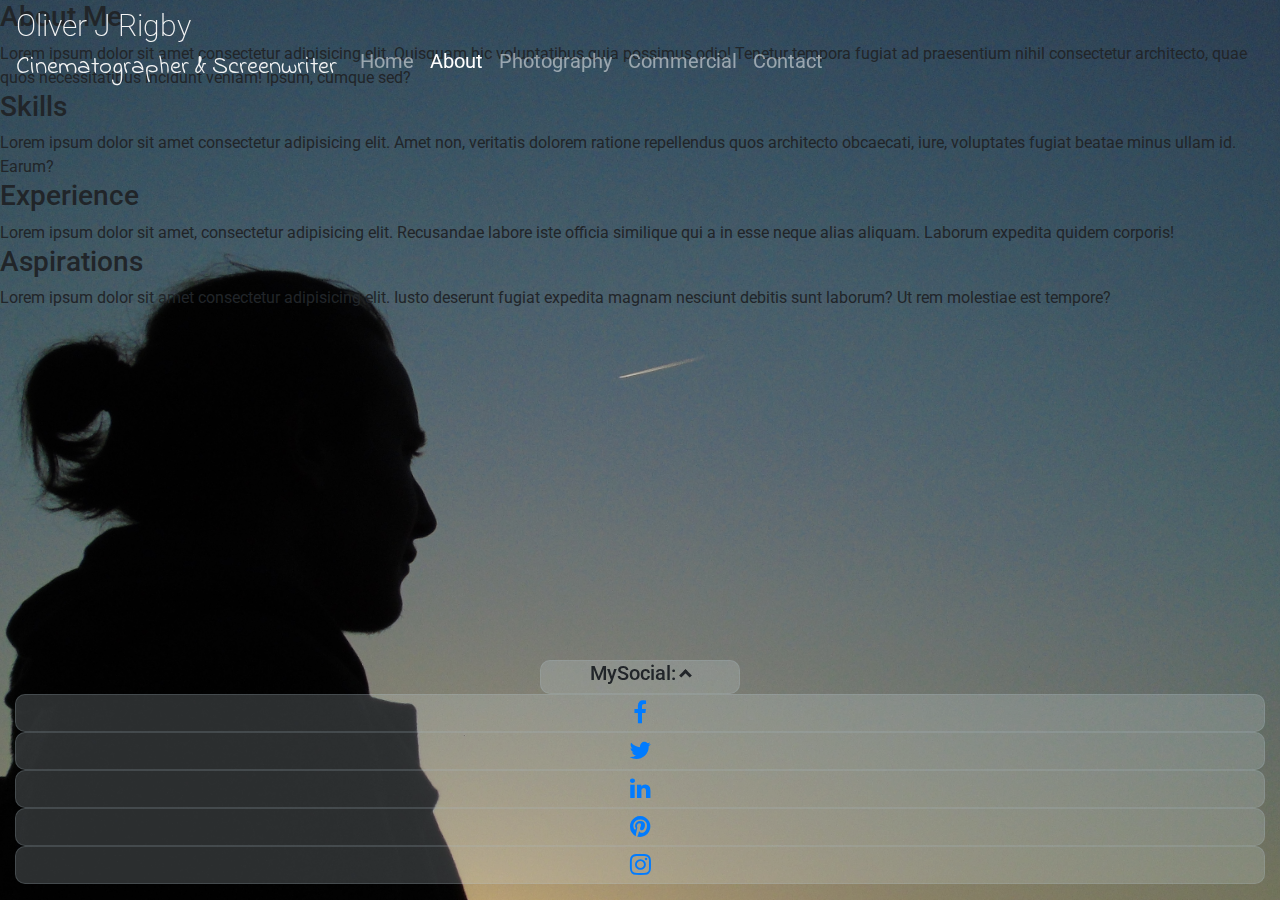
==== about.html @ 8fdbf04d "Added about page" ====
<!DOCTYPE html>
<html lang="en">

<head>
    <meta charset="UTF-8">
    <meta name="viewport" content="width=device-width, initial-scale=1, shrink-to-fit=no">
    <meta http-equiv="X-UA-Compatible" content="ie=edge">
    <link rel="stylesheet" href="https://stackpath.bootstrapcdn.com/bootstrap/4.3.1/css/bootstrap.min.css" type="text/css" />
    <link rel="stylesheet" href="https://stackpath.bootstrapcdn.com/font-awesome/4.7.0/css/font-awesome.min.css" type="text/css" />
    <link rel="stylesheet" href="/Assets/css/style.css" type="text/css" />
    <title>Oliver J Rigby</title>
</head>

<body class="body-home">
    <div class=" ">
        <header class="container-header">
            <nav class="navbar fixed-top navbar-expand-lg navbar-dark">
                <a class="title" href="index.html">
                    <span class="title">
                        <h1 class="name">Oliver J Rigby</h1>
                        <h2 class="job-title">Cinematographer & Screenwriter</h2>
                    </span>
                </a>
                <button class="navbar-toggler" id="menu-button" type="button" data-toggle="collapse" data-target="#navbarSupportedContent" aria-controls="navbarSupportedContent" aria-expanded="false" aria-label="Toggle navigation">
                    <span class="navbar-toggler-icon"></span>
                </button>
                <div class="collapse navbar-collapse" id="navbarSupportedContent">
                    <ul id="nav" class="navbar-nav mr-auto">
                        <li class="nav-item">
                            <a class="nav-link" href="index.html">Home</a>
                        </li>
                        <li class="nav-item active">
                            <a class="nav-link" href="about.html">About<span class="sr-only">(current)</span></a>
                        </li>
                        <li class="nav-item">
                            <a class="nav-link" href="photography.html">Photography</a>
                        </li>
                        <li class="nav-item">
                            <a class="nav-link" href="commercial.html">Commercial</a>
                        </li>
                        <li class="nav-item">
                            <a class="nav-link" href="contact.html">Contact</a>
                        </li>
                    </ul>
                </div>
            </div>
        </header>
        <main>
            <div class="aboutpage-content">
                <div class="about-me-heading"><h3>About Me</h3></div>
                <div class="about-me-content">Lorem ipsum dolor sit amet consectetur adipisicing elit. Quisquam hic voluptatibus quia possimus odio! Tenetur tempora fugiat ad praesentium nihil consectetur architecto, quae quos necessitatibus incidunt veniam! Ipsum, cumque sed?</div>
                <div class="about-me-heading"><h3>Skills</h3></div>
                <div class="about-me-content">Lorem ipsum dolor sit amet consectetur adipisicing elit. Amet non, veritatis dolorem ratione repellendus quos architecto obcaecati, iure, voluptates fugiat beatae minus ullam id. Earum?</div>
                <div class="about-me-heading"><h3>Experience</h3></div>
                <div class="about-me-content">Lorem ipsum dolor sit amet, consectetur adipisicing elit. Recusandae labore iste officia similique qui a in esse neque alias aliquam. Laborum expedita quidem corporis!</div>
                <div class="about-me-heading"><h3>Aspirations</h3></div>
                <div class="about-me-content" id="aspirations-content">Lorem ipsum dolor sit amet consectetur adipisicing elit. Iusto deserunt fugiat expedita magnam nesciunt debitis sunt laborum? Ut rem molestiae est tempore?</div>
            </div>
        </main>
        <footer class="fixed-bottom container-fluid">
            <div class="row">
            </div>
                <div class="footer">
                    <div class="my-social"><h5 class="social-heading">MySocial: <i class="arrow up"></i></h5></div>
                        <ul class=" footer-links">
                            <div class="social-btn">
                                <a target="_blank" href="#">
                                    <li class="footer-link-facebook"><i class="fa fa-facebook"></i></li>
                                </a>
                            </div>
                            <div class="social-btn">
                            <a target="_blank" href="#">
                                <li class="footer-link-twitter"><i class="fa fa-twitter"></i></li>
                            </a>
                            </div>
                            <div class="social-btn">
                                <a target="_blank" href="#">
                                    <li class="footer-link-linkedin"><i class="fa fa-linkedin"></i></li>
                                </a>
                            </div>
                            <div class="social-btn">    
                                <a target="_blank" href="#">
                                    <li class="footer-link-pinterest"><i class="fa fa-pinterest"></i></li>
                                </a>
                            </div>
                            <div class="social-btn">    
                                <a target="_blank" href="#">
                                    <li class="footer-link-instagram"><i class="fa fa-instagram"></i></li>
                                </a>
                            </div>
                        </ul>

                </div>
            </div>

        </footer>
    </div>
    <script src="https://code.jquery.com/jquery-3.4.1.min.js" integrity="sha256-CSXorXvZcTkaix6Yvo6HppcZGetbYMGWSFlBw8HfCJo=" crossorigin="anonymous"></script    <script src="https://cdnjs.cloudflare.com/ajax/libs/popper.js/1.14.7/umd/popper.min.js" integrity="sha384-UO2eT0CpHqdSJQ6hJty5KVphtPhzWj9WO1clHTMGa3JDZwrnQq4sF86dIHNDz0W1" crossorigin="anonymous"></script>
    <script src="https://stackpath.bootstrapcdn.com/bootstrap/4.3.1/js/bootstrap.min.js" integrity="sha384-JjSmVgyd0p3pXB1rRibZUAYoIIy6OrQ6VrjIEaFf/nJGzIxFDsf4x0xIM+B07jRM" crossorigin="anonymous"></script>
    <script src="/Assets/js/script.js"></script>
</body>

</html>
---- Assets/css/style.css ----
@import url('https://fonts.googleapis.com/css?family=Indie+Flower|Roboto:100,200,300,400,500,600,700');


/* Layout */


/*----------------------------Heading*/
    
.navbar {
    padding-right: 2rem;
}

.navbar-toggler-icon {
    width: 2.5em;
    height: 2.5em;
}

.nav-link {
    font-size: 20px;
}

.fixed-top {
    position: fixed;
    top: 0;
    right: 0;
    left: 0;
    z-index: 1030;
}

.title {
    padding-left: 0px;
    padding-right: 15px;
    max-width: 55vw;
    background-color: transparent;
    color: #f5f5f5;
    text-decoration: none;
}

.name {
    font-family: 'Roboto', sans-serif;
    font-weight: 200;
    font-size: 30px;
}

.job-title {
    font-family: 'Indie Flower', cursive;
    font-size: 25px;
}

#menu-button {
    position:absolute;
     top:0;
     right:0;
     margin: 5px;
}

.menu-item {
    height: 120%;
    text-align: center;
    background-color: #999;
    color: #fafafa;
}

.menu-item a {
    width: 100%;
    text-decoration: none;
    color: #ffffff;
    height: 120px;
}

.menu-item span {
    display: block;
    width: 100%;
    padding-top: 20px;
    padding-bottom: 20px;
    text-align: center;
    text-transform: uppercase;
    font-size: 14px;
    font-family: 'Roboto', sans-serif;
    font-weight: 300;
    letter-spacing: 2px;
    color: #fafafa;
}

.show {
    position: absolute;
    top: 50px;
    right: 0;
    padding: 3px;
}

.collapsing {
    position: absolute;
    top: 50px;
    right: 0;
    padding: 3px;
}


/* Footer */

.footer {
    text-align: center;
}

ul.footer-links {
    list-style-type: none;
    text-align: center;
    padding-inline-start: 0%;
    font-size: 1.5rem;
}

.my-social {
    background-color: rgb(216, 231, 236, 0.2);
    border: 1px rgb(171, 192, 199, 0.2) solid;
    border-radius: 10px;
    margin: 0 auto;
    width: 200px;
    transition: background-color 0.5s ease-in-out;
}

.my-social:hover {
    background-color: rgb(216, 231, 236, 1);
}

i.up {
    border: solid #212529;
    border-width: 0 3px 3px 0;
    display: inline-block;
    padding: 3px;
    transform: rotate(-135deg);
    -webkit-transform: rotate(-135deg);
    -webkit-transition: -webkit-transform .5s ease-in-out;
    -ms-transition: -ms-transform .5s ease-in-out;
    transition: transform .5s ease-in-out;
  }

  i.up.down {
    transform:rotate(45deg);
    -ms-transform:rotate(45deg);
    -webkit-transform:rotate(45deg);
}


 
.social-btn {
    background-color: rgb(216, 231, 236, 0.2);
    border: 1px rgb(171, 192, 199, 0.2) solid;
    border-radius: 10px;
    transition: background-color 0.5s ease-in-out;
}

.social-btn:hover {
    background-color: rgb(216, 231, 236, 1);
}

/*----------------------------Back ground*/

.body-home {
    background: url(/Assets/Images/People/Shadow.JPG) no-repeat center center fixed;
    -webkit-background-size: cover;
    -moz-background-size: cover;
    -o-background-size: cover;
    background-size: cover;

    display: flex;
    align-items: center;
}


/* Media queries */

/* Medium devices */
@media (min-width: 768px) {
    /*  */
}

/* Large devices */
@media (min-width: 992px) {
    /*  */
}
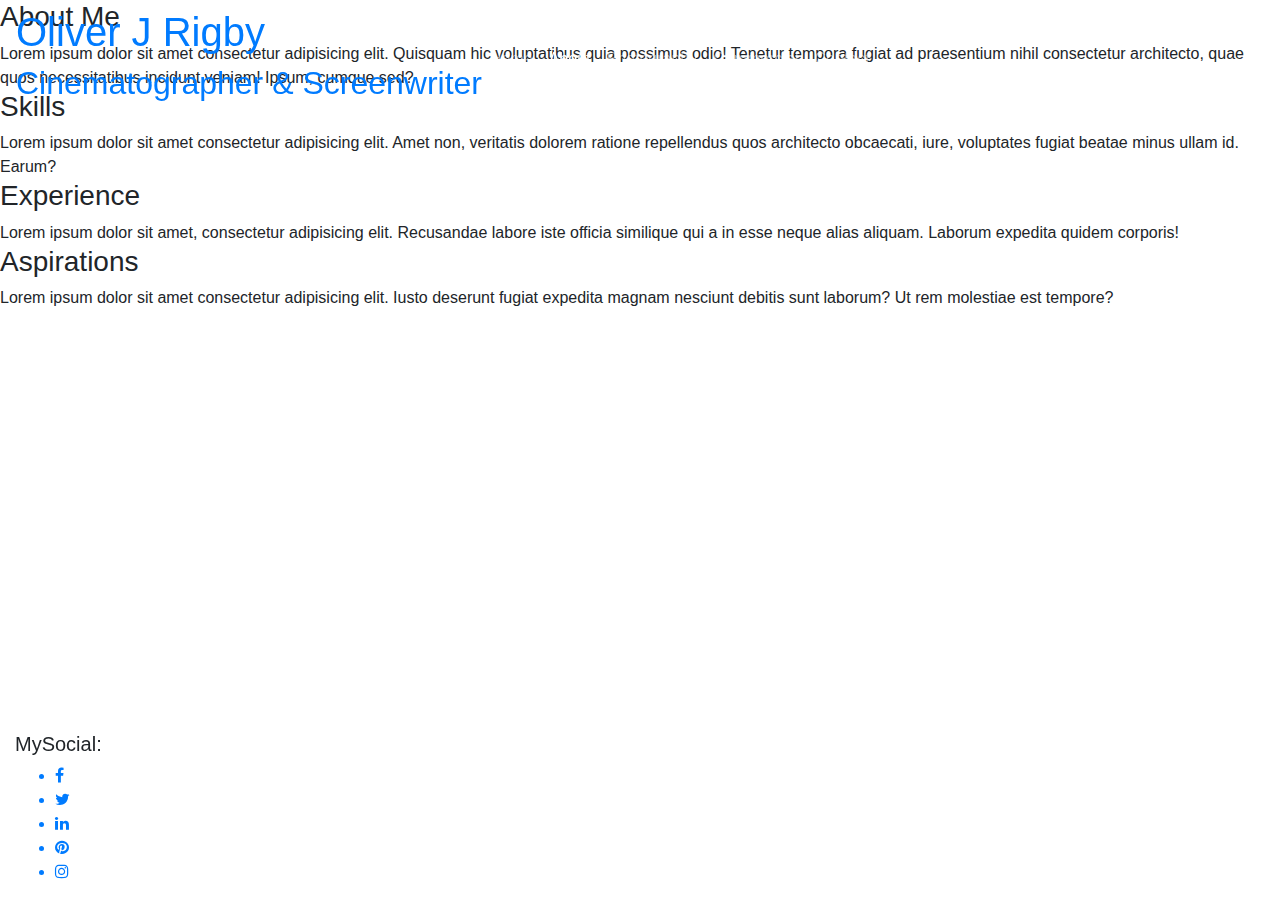
==== commit 72b29b43: "Added type class to script src" ====
--- a/about.html
+++ b/about.html
@@ -7,7 +7,7 @@
     <meta http-equiv="X-UA-Compatible" content="ie=edge">
     <link rel="stylesheet" href="https://stackpath.bootstrapcdn.com/bootstrap/4.3.1/css/bootstrap.min.css" type="text/css" />
     <link rel="stylesheet" href="https://stackpath.bootstrapcdn.com/font-awesome/4.7.0/css/font-awesome.min.css" type="text/css" />
-    <link rel="stylesheet" href="/Assets/css/style.css" type="text/css" />
+    <link rel="stylesheet" href="assets/css/style.css" type="text/css" />
     <title>Oliver J Rigby</title>
 </head>
 
@@ -46,7 +46,7 @@
             </div>
         </header>
         <main>
-            <div class="aboutpage-content">
+            <div class="page-content">
                 <div class="about-me-heading"><h3>About Me</h3></div>
                 <div class="about-me-content">Lorem ipsum dolor sit amet consectetur adipisicing elit. Quisquam hic voluptatibus quia possimus odio! Tenetur tempora fugiat ad praesentium nihil consectetur architecto, quae quos necessitatibus incidunt veniam! Ipsum, cumque sed?</div>
                 <div class="about-me-heading"><h3>Skills</h3></div>
@@ -97,7 +97,7 @@
     </div>
     <script src="https://code.jquery.com/jquery-3.4.1.min.js" integrity="sha256-CSXorXvZcTkaix6Yvo6HppcZGetbYMGWSFlBw8HfCJo=" crossorigin="anonymous"></script    <script src="https://cdnjs.cloudflare.com/ajax/libs/popper.js/1.14.7/umd/popper.min.js" integrity="sha384-UO2eT0CpHqdSJQ6hJty5KVphtPhzWj9WO1clHTMGa3JDZwrnQq4sF86dIHNDz0W1" crossorigin="anonymous"></script>
     <script src="https://stackpath.bootstrapcdn.com/bootstrap/4.3.1/js/bootstrap.min.js" integrity="sha384-JjSmVgyd0p3pXB1rRibZUAYoIIy6OrQ6VrjIEaFf/nJGzIxFDsf4x0xIM+B07jRM" crossorigin="anonymous"></script>
-    <script src="/Assets/js/script.js"></script>
+    <script src="assets/js/script.js" type="text/javascript"></script>
 </body>
 
 </html>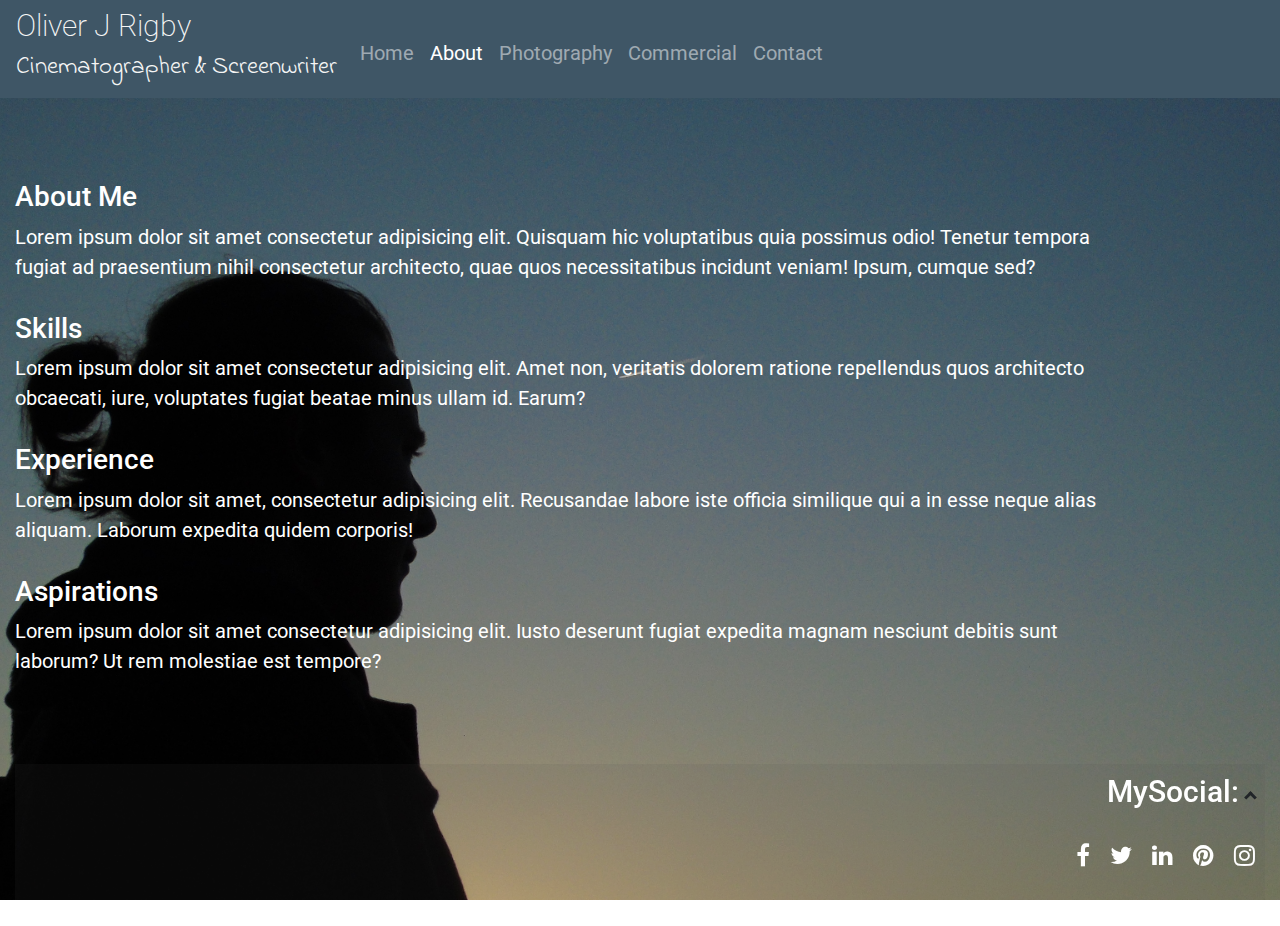
==== commit a92e6bd2: "Changed assets to Assets on style.css" ====
--- a/about.html
+++ b/about.html
@@ -7,7 +7,7 @@
     <meta http-equiv="X-UA-Compatible" content="ie=edge">
     <link rel="stylesheet" href="https://stackpath.bootstrapcdn.com/bootstrap/4.3.1/css/bootstrap.min.css" type="text/css" />
     <link rel="stylesheet" href="https://stackpath.bootstrapcdn.com/font-awesome/4.7.0/css/font-awesome.min.css" type="text/css" />
-    <link rel="stylesheet" href="assets/css/style.css" type="text/css" />
+    <link rel="stylesheet" href="Assets/css/style.css" type="text/css" />
     <title>Oliver J Rigby</title>
 </head>
 
@@ -97,7 +97,7 @@
     </div>
     <script src="https://code.jquery.com/jquery-3.4.1.min.js" integrity="sha256-CSXorXvZcTkaix6Yvo6HppcZGetbYMGWSFlBw8HfCJo=" crossorigin="anonymous"></script    <script src="https://cdnjs.cloudflare.com/ajax/libs/popper.js/1.14.7/umd/popper.min.js" integrity="sha384-UO2eT0CpHqdSJQ6hJty5KVphtPhzWj9WO1clHTMGa3JDZwrnQq4sF86dIHNDz0W1" crossorigin="anonymous"></script>
     <script src="https://stackpath.bootstrapcdn.com/bootstrap/4.3.1/js/bootstrap.min.js" integrity="sha384-JjSmVgyd0p3pXB1rRibZUAYoIIy6OrQ6VrjIEaFf/nJGzIxFDsf4x0xIM+B07jRM" crossorigin="anonymous"></script>
-    <script src="assets/js/script.js" type="text/javascript"></script>
+    <script src="Assets/js/script.js" type="text/javascript"></script>
 </body>
 
 </html>--- a/Assets/css/style.css
+++ b/Assets/css/style.css
@@ -0,0 +1,290 @@
+@import url('https://fonts.googleapis.com/css?family=Indie+Flower|Roboto:100,200,300,400,500,600,700');
+
+
+/*----------------------------Heading*/
+    
+.navbar {
+    padding-right: 2rem;
+    background-color: #3f5666;
+    line-height: 0.5;
+    padding-bottom: 0;
+}
+
+.navbar-toggler-icon {
+    width: 2.5em;
+    height: 2.5em;
+}
+
+.nav-link {
+    font-size: 20px;
+}
+
+.fixed-top {
+    position: fixed;
+    top: 0;
+    right: 0;
+    left: 0;
+    z-index: 1030;
+}
+
+.title {
+    padding-left: 0px;
+    padding-right: 15px;
+    max-width: 55vw;
+    background-color: transparent;
+    color: #f5f5f5;
+    text-decoration: none;
+}
+
+.name {
+    font-family: 'Roboto', sans-serif;
+    font-weight: 200;
+    font-size: 30px;
+}
+
+.job-title {
+    font-family: 'Indie Flower', cursive;
+    font-size: 25px;
+}
+
+#menu-button {
+    position:absolute;
+     top:0;
+     right:0;
+     margin: 5px;
+}
+
+.menu-item {
+    height: 120%;
+    text-align: center;
+    background-color: #999;
+    color: #fafafa;
+}
+
+.menu-item a {
+    width: 100%;
+    text-decoration: none;
+    color: #ffffff;
+    height: 120px;
+}
+
+.menu-item span {
+    display: block;
+    width: 100%;
+    padding-top: 20px;
+    padding-bottom: 20px;
+    text-align: center;
+    text-transform: uppercase;
+    font-size: 14px;
+    font-family: 'Roboto', sans-serif;
+    font-weight: 300;
+    letter-spacing: 2px;
+    color: #fafafa;
+}
+
+.show {
+    position: absolute;
+    top: 50px;
+    right: 0;
+    padding: 3px;
+}
+
+.collapsing {
+    position: absolute;
+    top: 50px;
+    right: 0;
+    padding: 3px;
+}
+
+
+/* Footer */
+
+.footer {
+    text-align: center;
+}
+
+ul.footer-links {
+    list-style-type: none;
+    text-align: center;
+    padding-inline-start: 0%;
+    font-size: 1.5rem;
+}
+
+.my-social {
+    background-color: rgb(216, 231, 236, 0.5);
+    border: 1px rgb(171, 192, 199, 0.5) solid;
+    border-radius: 10px;
+    margin: 0 auto;
+    width: 200px;
+    transition: background-color 0.5s ease-in-out;
+}
+
+.my-social:hover {
+    background-color: rgb(216, 231, 236, 1);
+}
+
+i.up {
+    border: solid #212529;
+    border-width: 0 3px 3px 0;
+    display: inline-block;
+    padding: 3px;
+    transform: rotate(-135deg);
+    -webkit-transform: rotate(-135deg);
+    -webkit-transition: -webkit-transform .5s ease-in-out;
+    -ms-transition: -ms-transform .5s ease-in-out;
+    transition: transform .5s ease-in-out;
+  }
+
+  i.up.down {
+    transform:rotate(45deg);
+    -ms-transform:rotate(45deg);
+    -webkit-transform:rotate(45deg);
+}
+
+
+ 
+.social-btn {
+    background-color: rgb(216, 231, 236, 0.5);
+    border: 1px rgb(171, 192, 199, 0.5) solid;
+    border-radius: 10px;
+    transition: background-color 0.5s ease-in-out;
+}
+
+.social-btn:hover {
+    background-color: rgb(216, 231, 236, 1);
+}
+
+
+/* About Page */
+
+.page-content {
+    margin-top: 150px;
+    margin-bottom: 250px;
+    margin-left: 15px;
+    margin-right: 150px;
+    color: #ffffff;
+}
+
+.about-me-heading {
+    font-family: 'Roboto', sans-serif;
+    padding-top: 30px;
+}
+
+.about-me-content {
+    font-family: 'Roboto', sans-serif;
+    font-size: 20px;
+}
+
+/* Photography Page */
+
+.gallery {
+    position: relative;
+    
+}
+
+.gallery img {
+    transition: 0.75s;
+    width: 150px;
+    height: 150px;
+    margin: 10px;
+    filter: grayscale(100%);
+}
+
+.gallery img:hover {
+    filter: grayscale(0%);
+    transform: scale(1.1);
+}
+
+/* Commercial Page */
+.video-button {
+    width: auto;
+    height: auto;
+    margin: 25px;
+    background-color: rgba(63, 64, 65, 0.8);
+    border-radius: 5px;
+}
+
+.video-button a {
+    color: black;
+}
+
+
+/*----------------------------Back ground*/
+
+.body-home {
+    background: url(/Assets/Images/People/Shadow.JPG) no-repeat center center fixed;
+    -webkit-background-size: cover;
+    -moz-background-size: cover;
+    -o-background-size: cover;
+    background-size: cover;
+
+    display: flex;
+    align-items: center;
+}
+
+
+/* Media queries */
+
+/* Medium devices */
+@media (min-width: 768px) {
+    /*  */
+}
+
+/* Large devices */
+@media (min-width: 992px) {
+    /* Footer */
+
+    .footer {
+        text-align: right;
+        width: 100%;
+        background-color: rgb(75, 75, 75, 0.1);
+    }
+
+    ul.footer-links {
+        display: inline-flex;
+        list-style-type: none;
+        text-align: right;
+        padding-inline-start: 0%;
+        font-size: 1.5rem;
+    }
+
+    .my-social {
+        color: #ffffff;
+        background-color: rgb(75, 75, 75, 0);
+        border: rgb(75, 75, 75, 0) none;
+        border-radius: 0px;
+        margin: auto;
+        width: auto;
+        padding: 10px;
+        transition: background-color 0.5s ease-in-out;
+    }
+
+    .social-heading {
+        font-size: 30px;
+    }
+
+    .my-social:hover {
+        background-color: rgb(75, 75, 75, 0);
+    }
+
+    .social-btn {
+        background-color: rgb(75, 75, 75, 0);
+        border: rgb(75, 75, 75, 0) none;
+        border-radius: 0px;
+        transition: background-color 0.5s ease-in-out;
+        padding: 10px;
+    }
+    
+    .social-btn:hover {
+        background-color: rgb(75, 75, 75, 0);
+    }
+
+    a {
+        color: #ffffff;
+    }
+
+    .fa:hover {
+        color: yellow;
+    }
+
+}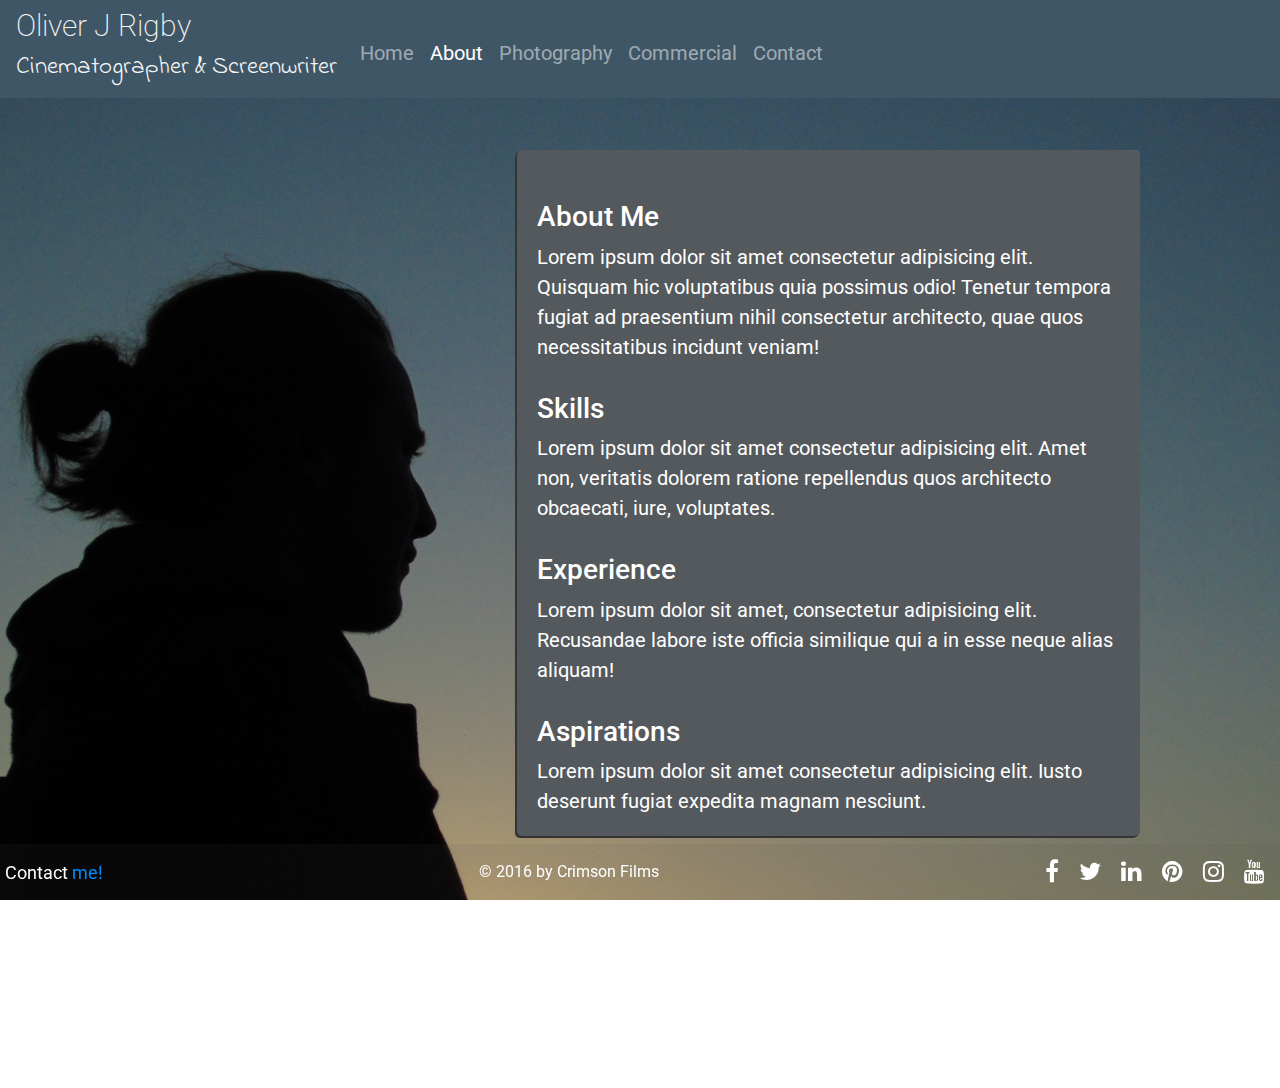
==== commit 0bd3db16: "Styled the text on the about page" ====
--- a/about.html
+++ b/about.html
@@ -12,92 +12,101 @@
 </head>
 
 <body class="body-home">
-    <div class=" ">
-        <header class="container-header">
-            <nav class="navbar fixed-top navbar-expand-lg navbar-dark">
-                <a class="title" href="index.html">
-                    <span class="title">
-                        <h1 class="name">Oliver J Rigby</h1>
-                        <h2 class="job-title">Cinematographer & Screenwriter</h2>
-                    </span>
-                </a>
-                <button class="navbar-toggler" id="menu-button" type="button" data-toggle="collapse" data-target="#navbarSupportedContent" aria-controls="navbarSupportedContent" aria-expanded="false" aria-label="Toggle navigation">
-                    <span class="navbar-toggler-icon"></span>
-                </button>
-                <div class="collapse navbar-collapse" id="navbarSupportedContent">
-                    <ul id="nav" class="navbar-nav mr-auto">
-                        <li class="nav-item">
-                            <a class="nav-link" href="index.html">Home</a>
-                        </li>
-                        <li class="nav-item active">
-                            <a class="nav-link" href="about.html">About<span class="sr-only">(current)</span></a>
-                        </li>
-                        <li class="nav-item">
-                            <a class="nav-link" href="photography.html">Photography</a>
-                        </li>
-                        <li class="nav-item">
-                            <a class="nav-link" href="commercial.html">Commercial</a>
-                        </li>
-                        <li class="nav-item">
-                            <a class="nav-link" href="contact.html">Contact</a>
-                        </li>
-                    </ul>
+    <header class="container-header">
+        <nav class="navbar fixed-top navbar-expand-lg navbar-dark">
+            <a class="title" href="index.html">
+                <span class="title">
+                    <h1 class="name">Oliver J Rigby</h1>
+                    <h2 class="job-title">Cinematographer & Screenwriter</h2>
+                </span>
+            </a>
+            <button class="navbar-toggler" id="menu-button" type="button" data-toggle="collapse" data-target="#navbarSupportedContent" aria-controls="navbarSupportedContent" aria-expanded="false" aria-label="Toggle navigation">
+                <span class="navbar-toggler-icon"></span>
+            </button>
+            <div class="collapse navbar-collapse" id="navbarSupportedContent">
+                <ul id="nav" class="navbar-nav mr-auto">
+                    <li class="nav-item">
+                        <a class="nav-link" href="index.html">Home</a>
+                    </li>
+                    <li class="nav-item active">
+                        <a class="nav-link" href="about.html">About<span class="sr-only">(current)</span></a>
+                    </li>
+                    <li class="nav-item">
+                        <a class="nav-link" href="photography.html">Photography</a>
+                    </li>
+                    <li class="nav-item">
+                        <a class="nav-link" href="commercial.html">Commercial</a>
+                    </li>
+                    <li class="nav-item">
+                        <a class="nav-link" href="contact.html">Contact</a>
+                    </li>
+                </ul>
+            </div>
+        </nav>
+    </header>
+
+    <main>
+        <div class="about-page">
+            <div class="aboutBoxShadow">
+                <div class="aboutBox">
+                     <div class="about-me-heading"><h3>About Me</h3></div>
+                     <div class="about-me-content">Lorem ipsum dolor sit amet consectetur adipisicing elit. Quisquam hic voluptatibus quia possimus odio! Tenetur tempora fugiat ad praesentium nihil consectetur architecto, quae quos necessitatibus incidunt veniam!</div>
+                     <div class="about-me-heading"><h3>Skills</h3></div>
+                     <div class="about-me-content">Lorem ipsum dolor sit amet consectetur adipisicing elit. Amet non, veritatis dolorem ratione repellendus quos architecto obcaecati, iure, voluptates.</div>
+                     <div class="about-me-heading"><h3>Experience</h3></div>
+                     <div class="about-me-content">Lorem ipsum dolor sit amet, consectetur adipisicing elit. Recusandae labore iste officia similique qui a in esse neque alias aliquam!</div>
+                     <div class="about-me-heading"><h3>Aspirations</h3></div>
+                     <div class="about-me-content" id="aspirations-content">Lorem ipsum dolor sit amet consectetur adipisicing elit. Iusto deserunt fugiat expedita magnam nesciunt.</div>
                 </div>
             </div>
-        </header>
-        <main>
-            <div class="page-content">
-                <div class="about-me-heading"><h3>About Me</h3></div>
-                <div class="about-me-content">Lorem ipsum dolor sit amet consectetur adipisicing elit. Quisquam hic voluptatibus quia possimus odio! Tenetur tempora fugiat ad praesentium nihil consectetur architecto, quae quos necessitatibus incidunt veniam! Ipsum, cumque sed?</div>
-                <div class="about-me-heading"><h3>Skills</h3></div>
-                <div class="about-me-content">Lorem ipsum dolor sit amet consectetur adipisicing elit. Amet non, veritatis dolorem ratione repellendus quos architecto obcaecati, iure, voluptates fugiat beatae minus ullam id. Earum?</div>
-                <div class="about-me-heading"><h3>Experience</h3></div>
-                <div class="about-me-content">Lorem ipsum dolor sit amet, consectetur adipisicing elit. Recusandae labore iste officia similique qui a in esse neque alias aliquam. Laborum expedita quidem corporis!</div>
-                <div class="about-me-heading"><h3>Aspirations</h3></div>
-                <div class="about-me-content" id="aspirations-content">Lorem ipsum dolor sit amet consectetur adipisicing elit. Iusto deserunt fugiat expedita magnam nesciunt debitis sunt laborum? Ut rem molestiae est tempore?</div>
+        </div>
+    </main>
+
+    <footer class="fixed-bottom">
+        <div class="footer">
+            <div class="my-social"><h5 class="social-heading">MySocial: <i class="arrow up"></i></h5></div>
+            <div class="footer-inline">
+                <div class="footer-contact-button">Contact <a class="me" href="contact.html">me!</a></div>
+                <div class="watermark">© 2016 by Crimson Films</div>
+                <ul class="footer-links">
+                    <div class="social-btn">
+                        <a target="_blank" href="#">
+                            <li class="footer-link-facebook"><i class="fa fa-facebook"></i></li>
+                        </a>
+                    </div>
+                    <div class="social-btn">
+                    <a target="_blank" href="#">
+                        <li class="footer-link-twitter"><i class="fa fa-twitter"></i></li>
+                    </a>
+                    </div>
+                    <div class="social-btn">
+                        <a target="_blank" href="#">
+                            <li class="footer-link-linkedin"><i class="fa fa-linkedin"></i></li>
+                        </a>
+                    </div>
+                    <div class="social-btn">    
+                        <a target="_blank" href="#">
+                            <li class="footer-link-pinterest"><i class="fa fa-pinterest"></i></li>
+                        </a>
+                    </div>
+                    <div class="social-btn">    
+                        <a target="_blank" href="#">
+                            <li class="footer-link-instagram"><i class="fa fa-instagram"></i></li>
+                        </a>
+                    </div>
+                    <div class="social-btn">    
+                        <a target="_blank" href="#">
+                            <li class="footer-link-youtube"><i class="fa fa-youtube"></i></li>
+                        </a>
+                    </div>
+                </ul>
             </div>
-        </main>
-        <footer class="fixed-bottom container-fluid">
-            <div class="row">
-            </div>
-                <div class="footer">
-                    <div class="my-social"><h5 class="social-heading">MySocial: <i class="arrow up"></i></h5></div>
-                        <ul class=" footer-links">
-                            <div class="social-btn">
-                                <a target="_blank" href="#">
-                                    <li class="footer-link-facebook"><i class="fa fa-facebook"></i></li>
-                                </a>
-                            </div>
-                            <div class="social-btn">
-                            <a target="_blank" href="#">
-                                <li class="footer-link-twitter"><i class="fa fa-twitter"></i></li>
-                            </a>
-                            </div>
-                            <div class="social-btn">
-                                <a target="_blank" href="#">
-                                    <li class="footer-link-linkedin"><i class="fa fa-linkedin"></i></li>
-                                </a>
-                            </div>
-                            <div class="social-btn">    
-                                <a target="_blank" href="#">
-                                    <li class="footer-link-pinterest"><i class="fa fa-pinterest"></i></li>
-                                </a>
-                            </div>
-                            <div class="social-btn">    
-                                <a target="_blank" href="#">
-                                    <li class="footer-link-instagram"><i class="fa fa-instagram"></i></li>
-                                </a>
-                            </div>
-                        </ul>
-
-                </div>
-            </div>
-
-        </footer>
-    </div>
+        </div>
+    </footer>
+    
     <script src="https://code.jquery.com/jquery-3.4.1.min.js" integrity="sha256-CSXorXvZcTkaix6Yvo6HppcZGetbYMGWSFlBw8HfCJo=" crossorigin="anonymous"></script    <script src="https://cdnjs.cloudflare.com/ajax/libs/popper.js/1.14.7/umd/popper.min.js" integrity="sha384-UO2eT0CpHqdSJQ6hJty5KVphtPhzWj9WO1clHTMGa3JDZwrnQq4sF86dIHNDz0W1" crossorigin="anonymous"></script>
     <script src="https://stackpath.bootstrapcdn.com/bootstrap/4.3.1/js/bootstrap.min.js" integrity="sha384-JjSmVgyd0p3pXB1rRibZUAYoIIy6OrQ6VrjIEaFf/nJGzIxFDsf4x0xIM+B07jRM" crossorigin="anonymous"></script>
     <script src="Assets/js/script.js" type="text/javascript"></script>
+
 </body>
-
 </html>--- a/Assets/css/style.css
+++ b/Assets/css/style.css
@@ -16,7 +16,12 @@
 }
 
 .nav-link {
+    background-color: #3f5666;
     font-size: 20px;
+}
+
+.navbar-nav .nav-link {
+    padding-left: 10px;
 }
 
 .fixed-top {
@@ -84,14 +89,14 @@
 
 .show {
     position: absolute;
-    top: 50px;
+    top: 80px;
     right: 0;
     padding: 3px;
 }
 
 .collapsing {
     position: absolute;
-    top: 50px;
+    top: 80px;
     right: 0;
     padding: 3px;
 }
@@ -103,7 +108,20 @@
     text-align: center;
 }
 
+.footer-contact-button {
+    display: none;
+}
+
+.watermark {
+    display: none;
+}
+
+.watermark-contact {
+    display: none;
+}
+
 ul.footer-links {
+    display: none;
     list-style-type: none;
     text-align: center;
     padding-inline-start: 0%;
@@ -111,16 +129,15 @@
 }
 
 .my-social {
-    background-color: rgb(216, 231, 236, 0.5);
+    background-color: rgba(195, 199, 201, 0.7);
     border: 1px rgb(171, 192, 199, 0.5) solid;
-    border-radius: 10px;
     margin: 0 auto;
-    width: 200px;
+    width: 100%;
     transition: background-color 0.5s ease-in-out;
 }
 
 .my-social:hover {
-    background-color: rgb(216, 231, 236, 1);
+    background-color: rgba(195, 199, 201, 1);
 }
 
 i.up {
@@ -144,9 +161,8 @@
 
  
 .social-btn {
-    background-color: rgb(216, 231, 236, 0.5);
+    background-color: rgba(195, 199, 201, 0.7);
     border: 1px rgb(171, 192, 199, 0.5) solid;
-    border-radius: 10px;
     transition: background-color 0.5s ease-in-out;
 }
 
@@ -157,29 +173,58 @@
 
 /* About Page */
 
-.page-content {
+.about-page {
     margin-top: 150px;
     margin-bottom: 250px;
     margin-left: 15px;
-    margin-right: 150px;
+    margin-right: 15px;
     color: #ffffff;
 }
 
+.aboutBox {
+    background-color: #5f676ebb;
+    width: 100%;
+    padding: 20px;
+    margin-left: auto;
+    margin-right: 0;
+    border-radius: 5px;
+}
+
+.aboutBoxShadow {
+    background-color: #353333;
+    width: 65%;
+    padding: 2px;
+    padding-right: 0;
+    padding-top: 0;
+    margin-left: auto;
+    margin-right: 10%;
+    border-radius: 8px;
+    border-bottom-left-radius: 5px;
+}
+
 .about-me-heading {
     font-family: 'Roboto', sans-serif;
     padding-top: 30px;
+    font-size: 26px;
 }
 
 .about-me-content {
     font-family: 'Roboto', sans-serif;
-    font-size: 20px;
+    font-size: 18px;
 }
 
 /* Photography Page */
+
+.photography-page {
+    margin-top: 180px;
+    margin-bottom: 250px;
+    margin-left: 15px;
+    margin-right: 15px;
+    color: #ffffff;
+}
 
 .gallery {
     position: relative;
-    
 }
 
 .gallery img {
@@ -196,10 +241,19 @@
 }
 
 /* Commercial Page */
+
+.commercial-page {
+    margin-top: 185px;
+    margin-bottom: 250px;
+    margin-left: 15px;
+    margin-right: 15px;
+    color: #ffffff;
+}
+
 .video-button {
     width: auto;
     height: auto;
-    margin: 25px;
+    margin: 50px;
     background-color: rgba(63, 64, 65, 0.8);
     border-radius: 5px;
 }
@@ -208,16 +262,30 @@
     color: black;
 }
 
+/* Contact Page */
+
+.contact-page {
+    margin-top: 170px;
+    margin-bottom: auto;
+    margin-left: 15px;
+    margin-right: 15px;
+    color: #ffffff;
+}
+
+.muted {
+    color: #adb5bd;
+}
+
+
 
 /*----------------------------Back ground*/
 
 .body-home {
-    background: url(/Assets/Images/People/Shadow.JPG) no-repeat center center fixed;
+    background: url(../Images/People/Shadow.JPG) no-repeat center center fixed;
     -webkit-background-size: cover;
     -moz-background-size: cover;
     -o-background-size: cover;
     background-size: cover;
-
     display: flex;
     align-items: center;
 }
@@ -228,10 +296,63 @@
 /* Medium devices */
 @media (min-width: 768px) {
     /*  */
+
+    .contact-page {
+        display: flex;
+        align-items: center;
+        width: 100vw;
+        margin-left: auto;
+        margin-right: auto;
+        color: #ffffff;
+    }
+
+    .about-me-heading {
+    font-family: 'Roboto', sans-serif;
+    padding-top: 30px;
+}
+
+.about-me-content {
+    font-family: 'Roboto', sans-serif;
+    font-size: 20px;
+}
+
+    form {
+        width: 50%;
+        margin-left: 25%;
+        margin-top: 10%;
+        margin-bottom: 10%;
+    }
+
+
 }
 
 /* Large devices */
 @media (min-width: 992px) {
+    
+    /* About Page */
+    .aboutBoxShadow {
+        background-color: #353333;
+        width: 50%;
+        padding: 2px;
+        padding-right: 0;
+        padding-top: 0;
+        margin-left: auto;
+        margin-right: 10%;
+        border-radius: 8px;
+        border-bottom-left-radius: 5px;
+    }
+
+
+
+    /* Contact Page */
+    form {
+        width: 30%;
+        margin-left: 35%;
+    }
+    
+    
+    
+    
     /* Footer */
 
     .footer {
@@ -239,32 +360,64 @@
         width: 100%;
         background-color: rgb(75, 75, 75, 0.1);
     }
+
+    .footer-inline {
+        display: flex;
+        justify-content: space-between;
+    }
+
+    ul.footer-links {
+        display: inline flex;
+    }
+
+    .footer-contact-button {
+        display: block;
+        margin: auto;
+        margin-left: 5px;
+        font-size: 18px;
+        color: white;
+    }
+
+    .watermark {
+        display: block;
+        margin: auto;
+        color: white;
+    }
+
+    .watermark-contact {
+        display: block;
+        margin: auto;
+        margin-left: 1px;
+        color: white;
+    }
+
+    .me {
+        color: rgb(0, 140, 255);
+        transition: color 0.4s ease-in-out;
+    }
+
+    .me:hover {
+        color: rgb(140, 0, 255);
+        text-decoration: none;
+    }
+
 
     ul.footer-links {
         display: inline-flex;
         list-style-type: none;
         text-align: right;
         padding-inline-start: 0%;
+        margin: auto;
+        margin-right: 5px;
         font-size: 1.5rem;
     }
 
     .my-social {
-        color: #ffffff;
-        background-color: rgb(75, 75, 75, 0);
-        border: rgb(75, 75, 75, 0) none;
-        border-radius: 0px;
-        margin: auto;
-        width: auto;
-        padding: 10px;
-        transition: background-color 0.5s ease-in-out;
+        display: none;
     }
 
     .social-heading {
         font-size: 30px;
-    }
-
-    .my-social:hover {
-        background-color: rgb(75, 75, 75, 0);
     }
 
     .social-btn {
@@ -283,8 +436,32 @@
         color: #ffffff;
     }
 
-    .fa:hover {
-        color: yellow;
+    .fa {
+        transition: color 0.4s ease-in-out;
+    }
+    
+    .fa-facebook:hover {
+        color: rgb(0, 81, 255);
+    }
+
+    .fa-twitter:hover {
+        color: rgb(0, 195, 255);
+    }
+
+    .fa-linkedin:hover {
+        color: rgb(37, 75, 126);
+    }
+
+    .fa-pinterest:hover {
+        color: rgb(255, 0, 0);
+    }
+
+    .fa-instagram:hover {
+        color: rgb(255, 81, 0);
+    }
+
+    .fa-youtube:hover {
+        color: rgb(255, 16, 68);
     }
 
 }